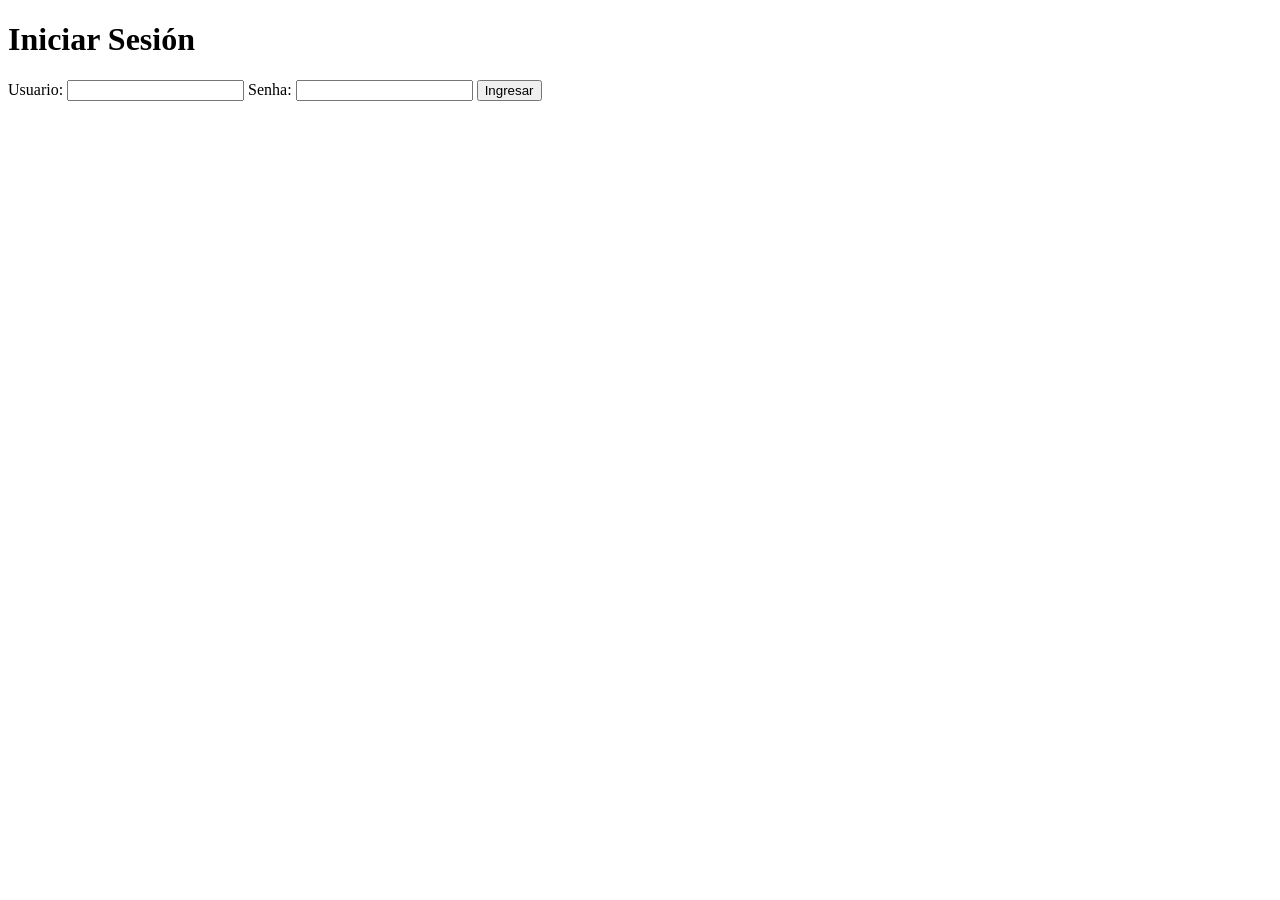
==== index.html @ 44c42d77 "creacion del login en index.html y enlace con el archivo auth.js" ====
<!-- Pantalla de inicio de sesión y validación (RF01) [3]-->
 
<!DOCTYPE html>
<html lang="es">
<head>
    <meta charset="UTF-8">
    <meta name="viewport" content="width=device-width, initial-scale=1.0">
    <title>Inicio de Sesión</title>
    <link rel="stylesheet" href="css/style.css">
</head>
<body>  
    <div class="login-container">
        <h1>Iniciar Sesión</h1>
        <form id="loginForm">
            <label for="email">Usuario:</label>
            <input type="text" id="email" name="email" required>
            
            <label for="senha">Senha:</label>
            <input type="password" id="senha" name="senha" required>
            
            <button type="submit">Ingresar</button>
        </form>
        <p id="loginMessage" role="status" aria-live="polite"></p>
    </div>
    <script type="module" src="js/auth.js"></script>
</body>

</html>
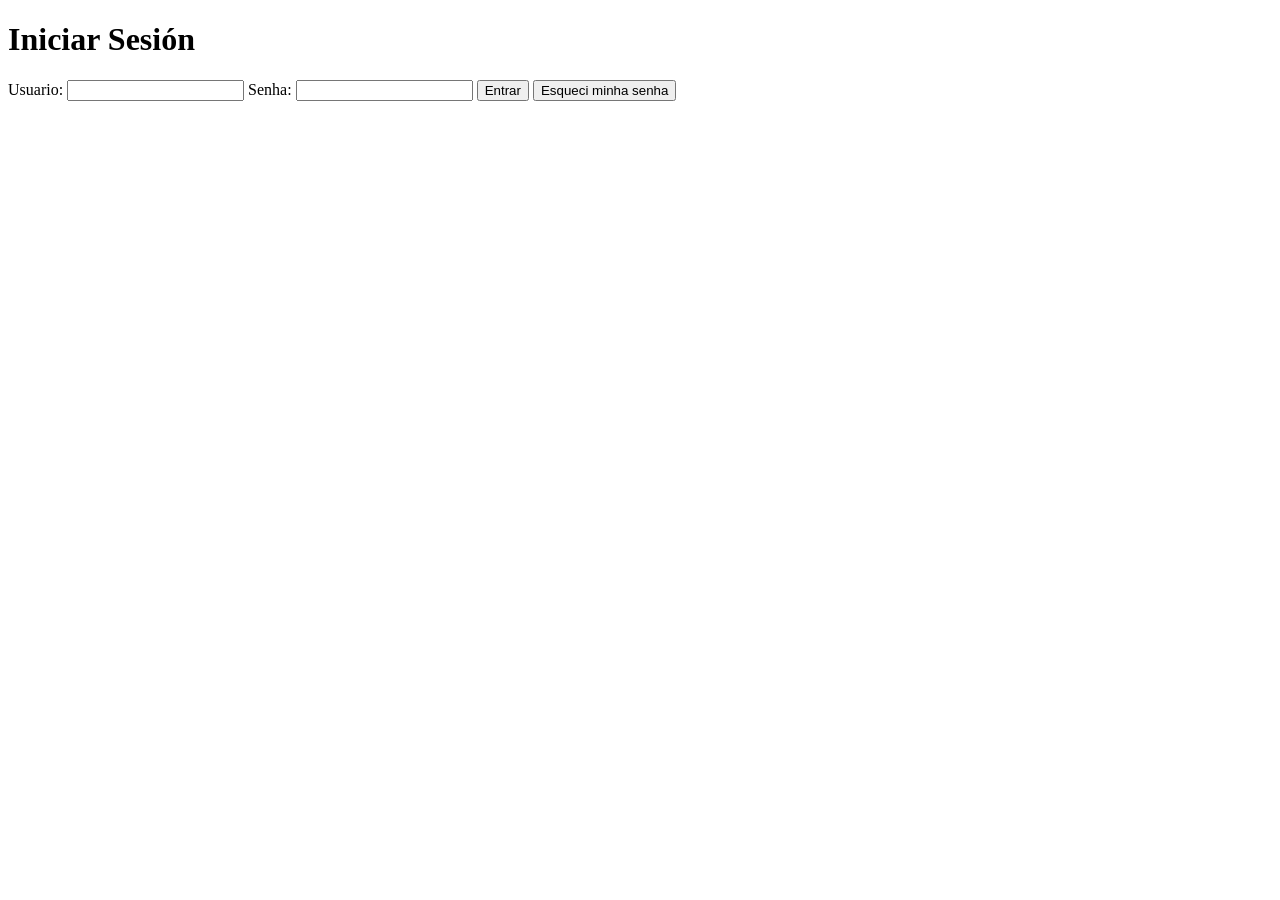
==== commit b9780c0b: "boton esqueci senha creado y verificacion de funcionamiento del session storage" ====
--- a/index.html
+++ b/index.html
@@ -18,10 +18,12 @@
             <label for="senha">Senha:</label>
             <input type="password" id="senha" name="senha" required>
             
-            <button type="submit">Ingresar</button>
+            <button type="submit">Entrar</button>
+            <button type="button" id="btnEsqueciSenha" onclick="window.alert('Recuperação de senha em desenvolvimento.')">Esqueci minha senha </button>
         </form>
         <p id="loginMessage" role="status" aria-live="polite"></p>
-    </div>
+
+    </div>  
     <script type="module" src="js/auth.js"></script>
 </body>
 
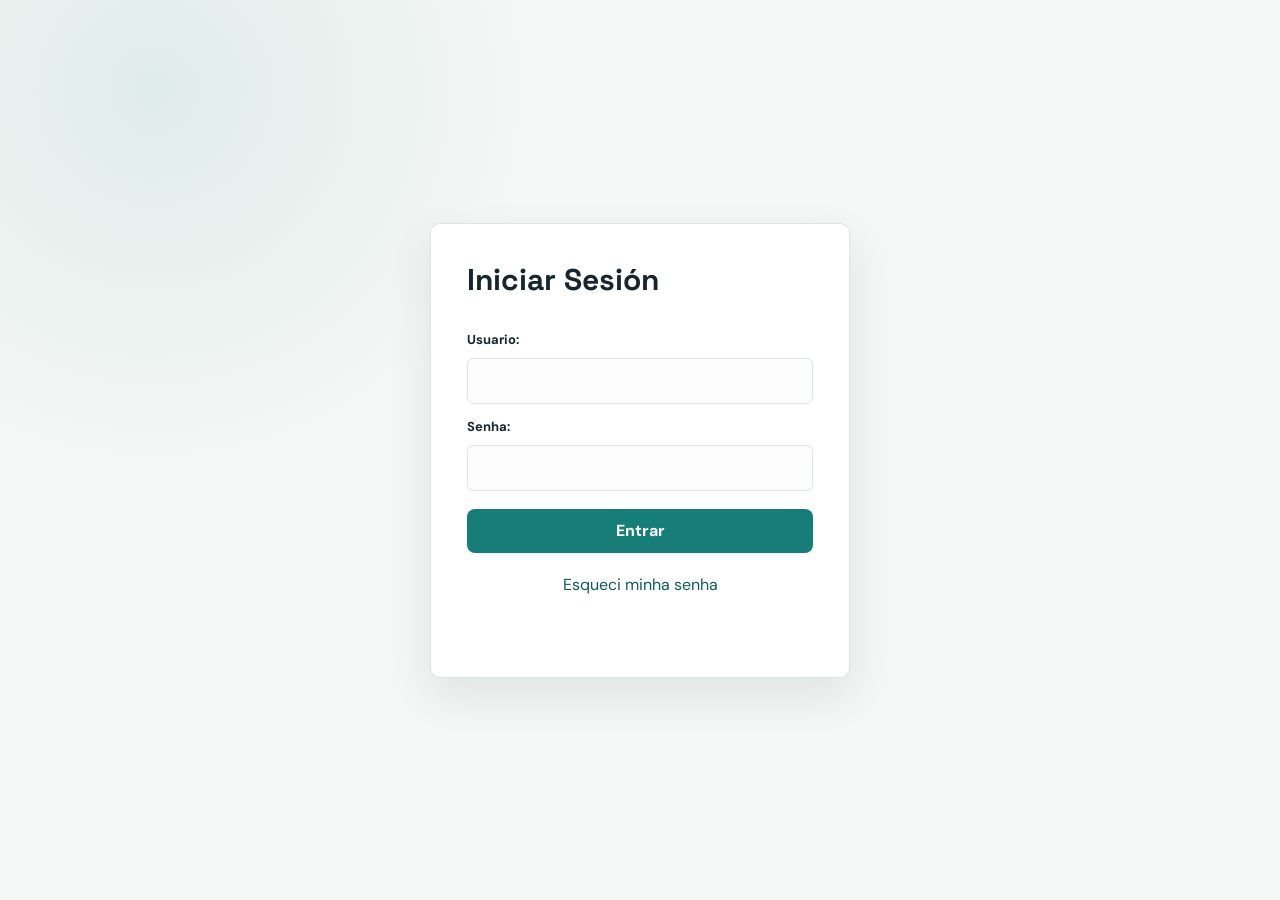
==== commit b0785bea: "modificaciones en css y html y prueba de la responsividad" ====
--- a/index.html
+++ b/index.html
@@ -8,7 +8,7 @@
     <title>Inicio de Sesión</title>
     <link rel="stylesheet" href="css/style.css">
 </head>
-<body>  
+<body class="login-page">
     <div class="login-container">
         <h1>Iniciar Sesión</h1>
         <form id="loginForm">
--- a/css/style.css
+++ b/css/style.css
@@ -0,0 +1,812 @@
+@import url('https://fonts.googleapis.com/css2?family=DM+Sans:wght@400;500;600;700&family=Space+Grotesk:wght@500;600;700&display=swap');
+
+/* Tokens compartidos */
+:root {
+	--ink: #17252f;
+	--muted: #6d7c83;
+	--line: #dce5e6;
+	--paper: #f4f7f5;
+	--white: #ffffff;
+	--teal: #167d79;
+	--teal-dark: #0e5c5b;
+	--coral: #e77c5b;
+	--content-gutter: clamp(24px, 5vw, 72px);
+	--radius-control: 6px;
+	--radius-button: 8px;
+	--radius-surface: 10px;
+	--font-body: 'DM Sans', sans-serif;
+	--font-heading: 'Space Grotesk', sans-serif;
+}
+
+/* Base */
+* {
+	box-sizing: border-box;
+}
+
+body {
+	margin: 0;
+	background: var(--paper);
+	color: var(--ink);
+	font-family: var(--font-body);
+}
+
+a {
+	color: inherit;
+	text-decoration: none;
+}
+
+h1,
+h2,
+h3,
+p {
+	margin-top: 0;
+}
+
+h1,
+h2,
+h3 {
+	font-family: var(--font-heading);
+}
+
+/* Estructura y navegacion */
+.app-shell {
+	display: flex;
+	min-height: 100vh;
+}
+
+.sidebar {
+	position: sticky;
+	top: 0;
+	z-index: 10;
+	display: flex;
+	flex-direction: column;
+	flex-shrink: 0;
+	width: 250px;
+	height: 100vh;
+	overflow-y: auto;
+	padding: 30px 20px 24px;
+	background: var(--teal-dark);
+	color: #e7f5f1;
+}
+
+.brand {
+	display: flex;
+	align-items: center;
+	gap: 11px;
+	font-family: var(--font-heading);
+	font-size: 19px;
+	font-weight: 700;
+}
+
+.brand-mark {
+	display: flex;
+	align-items: center;
+	justify-content: center;
+	width: 35px;
+	height: 35px;
+	border-radius: 9px;
+	background: var(--coral);
+	color: white;
+	font-size: 15px;
+}
+
+.sidebar-nav {
+	display: grid;
+	gap: 8px;
+	margin-top: 72px;
+}
+
+.nav-link {
+	display: flex;
+	align-items: center;
+	gap: 12px;
+	padding: 13px 14px;
+	border-radius: 9px;
+	color: #b7d6d2;
+	font-size: 14px;
+	transition: background .2s, color .2s;
+}
+
+.nav-link span {
+	width: 18px;
+	font-size: 18px;
+}
+
+.nav-link:hover,
+.nav-link.active {
+	background: rgba(255, 255, 255, .12);
+	color: white;
+}
+
+.nav-link.disabled {
+	cursor: not-allowed;
+	opacity: .58;
+}
+
+.nav-link small {
+	margin-left: auto;
+	font-size: 10px;
+}
+
+.logout-button {
+	margin-top: auto;
+	padding: 12px 14px;
+	border: 1px solid rgba(255, 255, 255, .18);
+	border-radius: var(--radius-button);
+	background: transparent;
+	color: #c8dfdc;
+	cursor: pointer;
+	font: inherit;
+	text-align: left;
+}
+
+.logout-button:hover {
+	background: rgba(255, 255, 255, .1);
+	color: white;
+}
+
+.logout-button span {
+	margin-right: 10px;
+}
+
+.page-area {
+	flex: 1;
+	min-width: 0;
+}
+
+/* Encabezado y controles compartidos */
+.topbar {
+	display: flex;
+	align-items: center;
+	justify-content: space-between;
+	padding: 27px var(--content-gutter);
+	border-bottom: 1px solid var(--line);
+	background: var(--white);
+}
+
+.eyebrow {
+	margin: 0 0 7px;
+	color: var(--teal);
+	font-size: 11px;
+	font-weight: 700;
+	letter-spacing: 1.4px;
+	text-transform: uppercase;
+}
+
+.topbar h1 {
+	margin: 0;
+	font-size: clamp(23px, 3vw, 32px);
+}
+
+.user-badge {
+	display: flex;
+	align-items: center;
+	gap: 10px;
+	color: var(--muted);
+	font-size: 12px;
+}
+
+.user-avatar {
+	display: flex;
+	align-items: center;
+	justify-content: center;
+	width: 37px;
+	height: 37px;
+	border-radius: 50%;
+	background: #dcefeb;
+	color: var(--teal-dark);
+	font-weight: 700;
+}
+
+.primary-button {
+	padding: 13px 17px;
+	border: 0;
+	border-radius: var(--radius-button);
+	background: var(--coral);
+	color: white;
+	font-size: 13px;
+	font-weight: 700;
+	white-space: nowrap;
+}
+
+.primary-button span {
+	margin-left: 10px;
+	font-size: 18px;
+}
+
+/* Superficies reutilizables */
+.stat-card,
+.courses-section,
+.student-form {
+	border: 1px solid var(--line);
+	border-radius: var(--radius-surface);
+	background: var(--white);
+}
+
+.dashboard-content,
+.form-content {
+	margin: 0 auto;
+	padding-right: var(--content-gutter);
+	padding-left: var(--content-gutter);
+}
+
+.page-footer {
+	padding: 0 var(--content-gutter) 25px;
+	color: var(--muted);
+	font-size: 11px;
+}
+
+/* Panel principal */
+.dashboard-content {
+	max-width: 1280px;
+	padding-top: 38px;
+	padding-bottom: 50px;
+}
+
+.welcome-panel {
+	display: flex;
+	align-items: center;
+	justify-content: space-between;
+	padding: 30px 34px;
+	border: 1px solid #d1e8df;
+	border-radius: 14px;
+	background: linear-gradient(115deg, #dff1eb, #edf6ef);
+}
+
+.welcome-panel h2 {
+	max-width: 550px;
+	margin-bottom: 10px;
+	font-size: clamp(22px, 3vw, 32px);
+}
+
+.welcome-panel p:not(.eyebrow) {
+	margin-bottom: 0;
+	color: var(--muted);
+	font-size: 14px;
+}
+
+.stats-grid {
+	display: grid;
+	grid-template-columns: repeat(3, 1fr);
+	gap: 16px;
+	margin: 25px 0 38px;
+}
+
+.stat-card {
+	padding: 21px 22px;
+}
+
+.stat-card.accent {
+	border-color: var(--teal);
+	background: var(--teal);
+	color: white;
+}
+
+.stat-label,
+.stat-note {
+	display: block;
+	font-size: 12px;
+}
+
+.stat-label {
+	color: var(--muted);
+}
+
+.accent .stat-label,
+.accent .stat-note {
+	color: #c1e3dc;
+}
+
+.stat-card strong {
+	display: block;
+	margin: 12px 0 7px;
+	font-family: var(--font-heading);
+	font-size: 30px;
+}
+
+.stat-note {
+	color: var(--muted);
+}
+
+/* Lista de cursos */
+.courses-section {
+	padding: 25px;
+}
+
+.section-heading {
+	display: flex;
+	align-items: center;
+	justify-content: space-between;
+	margin-bottom: 17px;
+}
+
+.section-heading h2 {
+	margin: 0;
+	font-size: 22px;
+}
+
+.section-count {
+	color: var(--muted);
+	font-size: 12px;
+}
+
+.course-list {
+	display: grid;
+	gap: 8px;
+}
+
+.course-row {
+	display: grid;
+	grid-template-columns: 42px minmax(180px, 1fr) 120px 120px;
+	align-items: center;
+	gap: 16px;
+	padding: 16px 0;
+	border-top: 1px solid var(--line);
+}
+
+.course-icon {
+	display: flex;
+	align-items: center;
+	justify-content: center;
+	width: 42px;
+	height: 42px;
+	border-radius: 9px;
+	background: #fce5db;
+	color: var(--coral);
+	font-family: var(--font-heading);
+	font-weight: 700;
+}
+
+.course-info h3 {
+	margin: 0 0 5px;
+	font-size: 14px;
+}
+
+.course-info p {
+	margin: 0;
+	color: var(--muted);
+	font-size: 11px;
+}
+
+.course-dates span,
+.course-dates strong {
+	display: block;
+}
+
+.course-dates span {
+	margin-bottom: 4px;
+	color: var(--muted);
+	font-size: 10px;
+	text-transform: uppercase;
+}
+
+.course-dates strong {
+	font-size: 12px;
+}
+
+/* Formulario de alumno */
+.form-content {
+	max-width: 1050px;
+	padding-top: 38px;
+	padding-bottom: 30px;
+}
+
+.form-intro {
+	margin-bottom: 28px;
+}
+
+.form-intro h2 {
+	margin-bottom: 8px;
+	font-size: clamp(24px, 3vw, 32px);
+}
+
+.form-intro p:last-child {
+	color: var(--muted);
+	font-size: 14px;
+}
+
+.student-form {
+	padding: clamp(22px, 4vw, 34px);
+}
+
+.student-form fieldset {
+	margin: 0 0 30px;
+	padding: 0;
+	border: 0;
+}
+
+.student-form fieldset:last-of-type {
+	margin-bottom: 24px;
+}
+
+.student-form legend {
+	width: 100%;
+	margin-bottom: 20px;
+	padding-bottom: 12px;
+	border-bottom: 1px solid var(--line);
+	font-family: var(--font-heading);
+	font-size: 18px;
+	font-weight: 700;
+}
+
+.form-grid {
+	display: grid;
+	grid-template-columns: repeat(2, minmax(0, 1fr));
+	gap: 18px;
+}
+
+.field-wide {
+	grid-column: span 2;
+}
+
+.form-field {
+	display: flex;
+	flex-direction: column;
+	min-width: 0;
+}
+
+.form-field label {
+	margin-bottom: 7px;
+	font-size: 12px;
+	font-weight: 700;
+}
+
+.form-field input,
+.form-field select {
+	width: 100%;
+	min-height: 44px;
+	padding: 10px 12px;
+	border: 1px solid var(--line);
+	border-radius: var(--radius-control);
+	outline: 0;
+	background: #fbfcfb;
+	color: var(--ink);
+	font: inherit;
+	font-size: 13px;
+}
+
+.form-field input:focus,
+.form-field select:focus {
+	border-color: var(--teal);
+	box-shadow: 0 0 0 3px rgba(22, 125, 121, .12);
+}
+
+.form-field .input-error {
+	border-color: #c9564d;
+}
+
+.field-hint {
+	margin-top: 6px;
+	color: var(--muted);
+	font-size: 11px;
+}
+
+.field-error {
+	min-height: 16px;
+	padding-top: 5px;
+	color: #b5453d;
+	font-size: 11px;
+}
+
+.form-actions {
+	display: flex;
+	align-items: center;
+	justify-content: flex-end;
+	gap: 20px;
+	padding-top: 22px;
+	border-top: 1px solid var(--line);
+}
+
+.form-actions .primary-button {
+	cursor: pointer;
+	font: inherit;
+}
+
+.form-feedback {
+	margin: 0 auto 0 0;
+	font-size: 12px;
+}
+
+.feedback-error {
+	color: #b5453d;
+}
+
+.feedback-success {
+	color: var(--teal-dark);
+	font-weight: 700;
+}
+
+/* Inicio de sesion */
+.login-page {
+	display: grid;
+	min-height: 100vh;
+	place-items: center;
+	padding: 24px;
+	background:
+		radial-gradient(circle at 12% 10%, rgba(22, 125, 121, .09), transparent 28%),
+		var(--paper);
+}
+
+.login-container {
+	width: min(100%, 420px);
+	padding: 36px;
+	border: 1px solid var(--line);
+	border-radius: var(--radius-surface);
+	background: var(--white);
+	box-shadow: 0 18px 45px rgba(23, 37, 47, .09);
+}
+
+.login-container h1 {
+	margin-bottom: 28px;
+	font-size: 30px;
+}
+
+#loginForm {
+	display: grid;
+	gap: 10px;
+}
+
+#loginForm label {
+	margin-top: 4px;
+	font-size: 13px;
+	font-weight: 700;
+}
+
+#loginForm input {
+	width: 100%;
+	min-height: 46px;
+	padding: 10px 12px;
+	border: 1px solid var(--line);
+	border-radius: var(--radius-control);
+	background: #fbfcfb;
+	color: var(--ink);
+	font: inherit;
+}
+
+#loginForm input:focus {
+	border-color: var(--teal);
+	outline: 0;
+	box-shadow: 0 0 0 3px rgba(22, 125, 121, .12);
+}
+
+#loginForm button {
+	min-height: 44px;
+	border-radius: var(--radius-button);
+	cursor: pointer;
+	font: inherit;
+}
+
+#loginForm button[type="submit"] {
+	margin-top: 8px;
+	border: 0;
+	background: var(--teal);
+	color: white;
+	font-weight: 700;
+}
+
+#loginForm button[type="submit"]:hover {
+	background: var(--teal-dark);
+}
+
+#btnEsqueciSenha {
+	border: 0;
+	background: transparent;
+	color: var(--teal-dark);
+	font-size: 13px;
+}
+
+#btnEsqueciSenha:hover {
+	text-decoration: underline;
+}
+
+#loginMessage {
+	min-height: 20px;
+	margin: 14px 0 0;
+	font-size: 13px;
+}
+
+.login-success {
+	color: var(--teal-dark);
+}
+
+.login-error {
+	color: #b5453d;
+}
+
+/* Tablet y movil */
+@media (max-width: 760px) {
+	.sidebar {
+		width: 66px;
+		padding: 18px 14px;
+	}
+
+	.brand span:last-child,
+	.nav-link small {
+		display: none;
+	}
+
+	.nav-link {
+		justify-content: center;
+		padding: 13px 5px;
+		font-size: 0;
+	}
+
+	.nav-link span {
+		font-size: 18px;
+	}
+
+	.brand-mark {
+		flex-shrink: 0;
+	}
+
+	.sidebar-nav {
+		margin-top: 50px;
+	}
+
+	.logout-button {
+		padding: 12px 5px;
+		font-size: 0;
+		text-align: center;
+	}
+
+	.logout-button span {
+		margin: 0;
+		font-size: 18px;
+	}
+
+	.topbar {
+		align-items: flex-start;
+		gap: 14px;
+		padding: 22px 20px;
+	}
+
+	.user-badge {
+		font-size: 0;
+	}
+
+	.dashboard-content {
+		padding: 24px 20px 35px;
+	}
+
+	.welcome-panel {
+		align-items: flex-start;
+		flex-direction: column;
+		gap: 22px;
+		padding: 24px;
+	}
+
+	.stats-grid {
+		grid-template-columns: 1fr;
+	}
+
+	.course-row {
+		grid-template-columns: 42px 1fr;
+	}
+
+	.course-dates {
+		grid-column: 2;
+	}
+
+	.end-date {
+		display: none;
+	}
+
+	.form-content {
+		padding: 24px 20px 35px;
+	}
+
+	.form-grid {
+		grid-template-columns: 1fr;
+	}
+
+	.field-wide {
+		grid-column: auto;
+	}
+
+	.form-actions {
+		align-items: stretch;
+		flex-direction: column;
+		gap: 12px;
+	}
+
+	.form-actions .primary-button {
+		width: 100%;
+	}
+
+	.form-feedback {
+		margin: 0;
+	}
+}
+
+@media (max-width: 560px) {
+	.login-page {
+		padding: 16px;
+	}
+
+	.login-container {
+		padding: 28px 22px;
+	}
+
+	.app-shell {
+		flex-direction: column;
+	}
+
+	.sidebar {
+		display: grid;
+		grid-template-areas: "brand logout" "nav nav";
+		grid-template-columns: 1fr auto;
+		gap: 12px;
+		align-self: stretch;
+		width: 100%;
+		height: auto;
+		padding: 12px 16px;
+	}
+
+	.brand {
+		grid-area: brand;
+	}
+
+	.brand span:last-child {
+		display: inline;
+	}
+
+	.sidebar-nav {
+		grid-area: nav;
+		grid-template-columns: repeat(3, minmax(0, 1fr));
+		gap: 6px;
+		margin-top: 0;
+	}
+
+	.nav-link {
+		justify-content: center;
+		min-width: 0;
+		padding: 10px 6px;
+		font-size: 11px;
+		gap: 6px;
+	}
+
+	.nav-link span {
+		flex-shrink: 0;
+		width: auto;
+		font-size: 16px;
+	}
+
+	.logout-button {
+		grid-area: logout;
+		padding: 9px 10px;
+		font-size: 12px;
+	}
+
+	.logout-button span {
+		margin-right: 5px;
+		font-size: 14px;
+	}
+
+	.topbar {
+		padding: 18px 16px;
+	}
+
+	.dashboard-content,
+	.form-content {
+		padding-right: 16px;
+		padding-left: 16px;
+	}
+
+	.welcome-panel,
+	.courses-section {
+		padding: 20px;
+	}
+
+	.course-row {
+		gap: 10px;
+	}
+
+	.student-form {
+		padding: 20px 16px;
+	}
+
+	.section-heading {
+		align-items: flex-start;
+		gap: 12px;
+	}
+}
